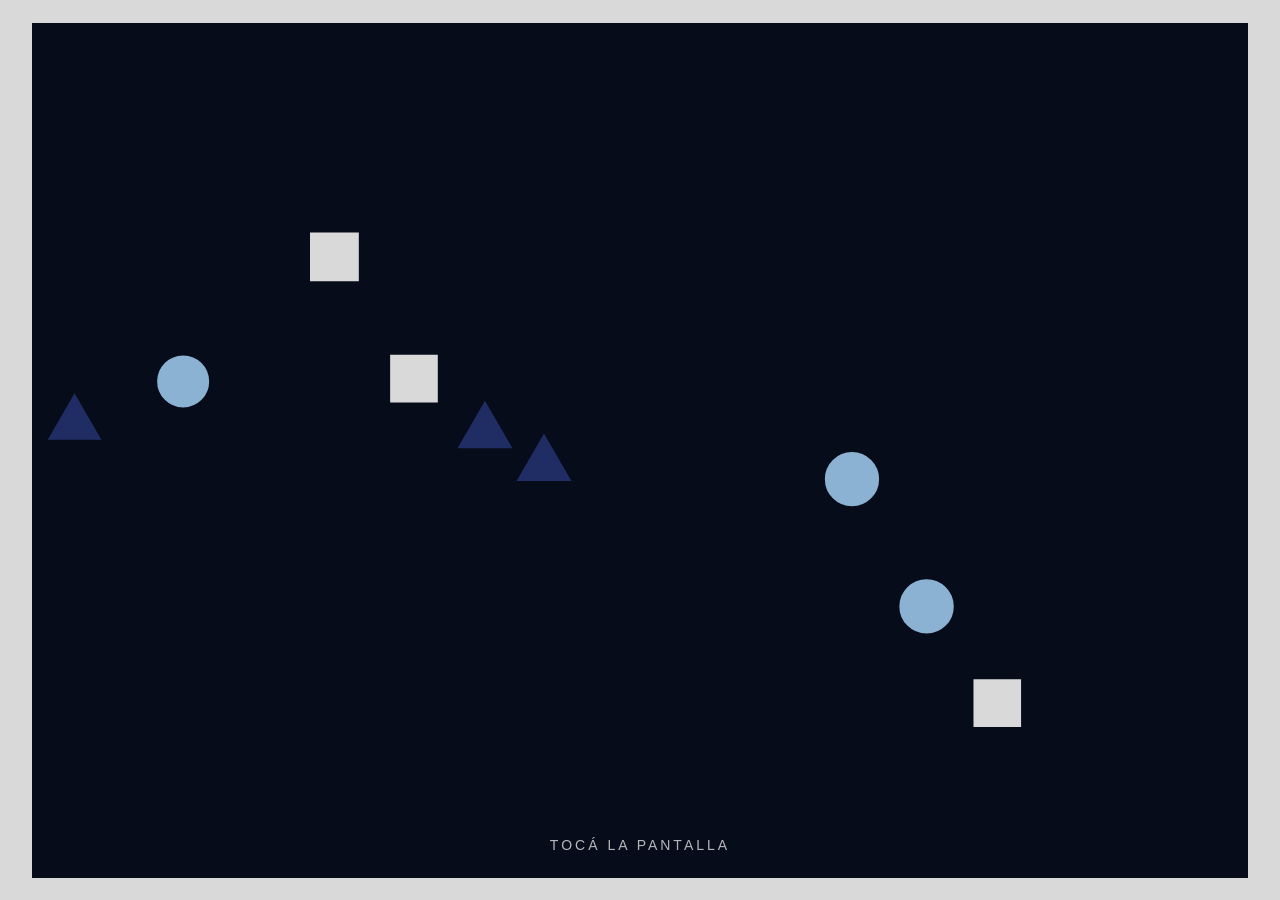
==== index.html @ ca05d5b1 "Add files via upload" ====
<!DOCTYPE html>
<html lang="es">

<head>
    <meta charset="UTF-8">
    <meta name="viewport" content="width=device-width, initial-scale=1.0">

    <title>Inicio</title>

    <link rel="stylesheet" href="estiloindex.css">
</head>

<body>

    <main id="juego">
        <canvas id="canvas"></canvas>

        <div id="mensaje">
            TOCÁ LA PANTALLA
        </div>
    </main>

    <script src="script.js"></script>

</body>

</html>
---- estiloindex.css ----
* {
    margin: 0;
    padding: 0;
    box-sizing: border-box;
}

body {
    background: #D9D9D9;
    overflow: hidden;
    font-family: Arial, sans-serif;
}

#juego {
    width: 95vw;
    height: 95vh;

    margin: auto;
    margin-top: 2.5vh;

    background: #060C1A;

    position: relative;

    overflow: hidden;
}

canvas {
    width: 100%;
    height: 100%;

    display: block;
}

#mensaje {
    position: absolute;

    bottom: 25px;
    left: 50%;

    transform: translateX(-50%);

    color: white;

    font-size: 14px;
    letter-spacing: 3px;

    opacity: 0.7;

    pointer-events: none;

    transition: opacity 0.5s;
}

#mensaje.oculto {
    opacity: 0;
}
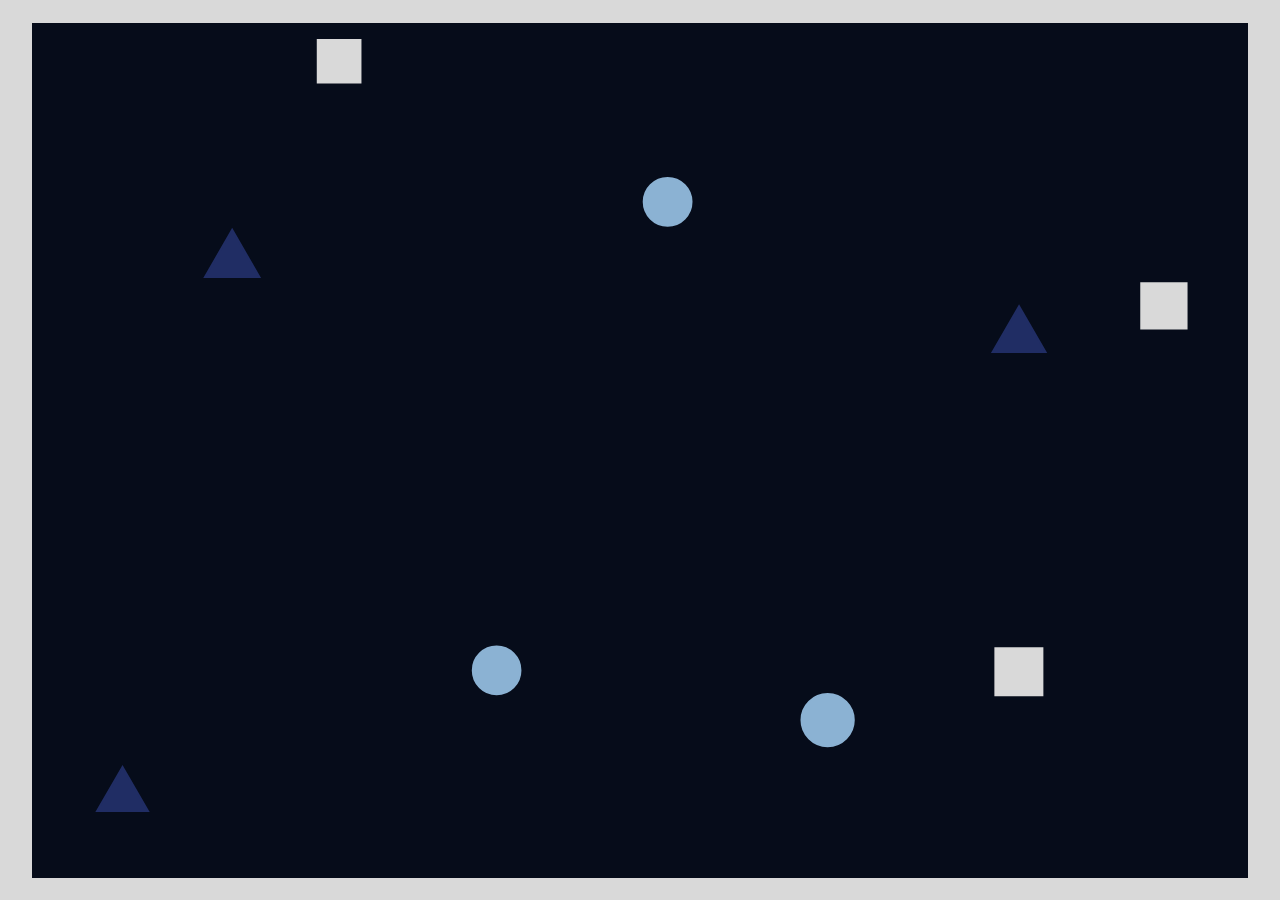
==== commit 82576371: "Add files via upload" ====
--- a/index.html
+++ b/index.html
@@ -15,9 +15,7 @@
     <main id="juego">
         <canvas id="canvas"></canvas>
 
-        <div id="mensaje">
-            TOCÁ LA PANTALLA
-        </div>
+      
     </main>
 
     <script src="script.js"></script>
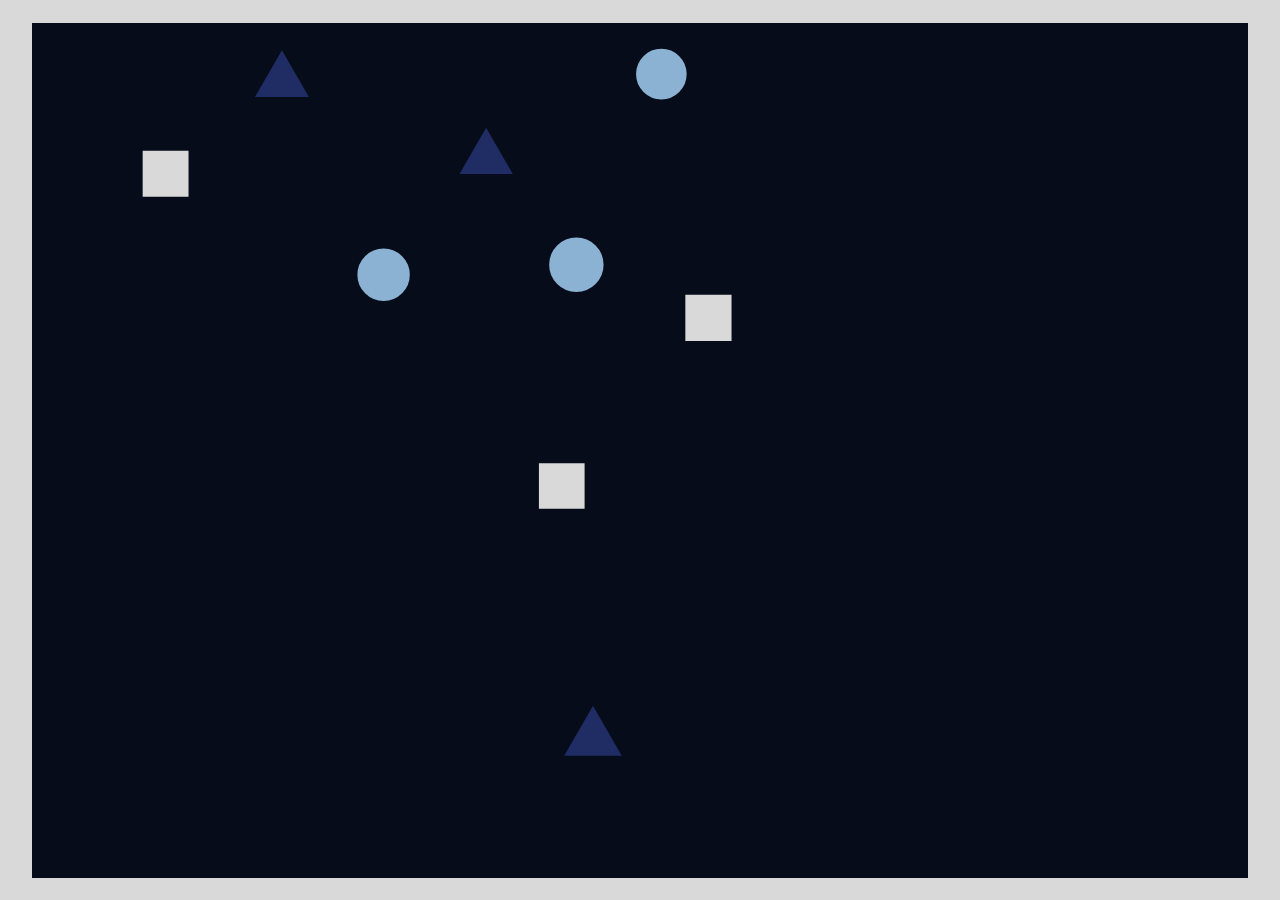
==== commit fbab0ec1: "Add files via upload" ====
--- a/index.html
+++ b/index.html
@@ -13,9 +13,13 @@
 <body>
 
     <main id="juego">
+
         <canvas id="canvas"></canvas>
 
-      
+        <div id="mensaje">
+           
+        </div>
+
     </main>
 
     <script src="script.js"></script>
